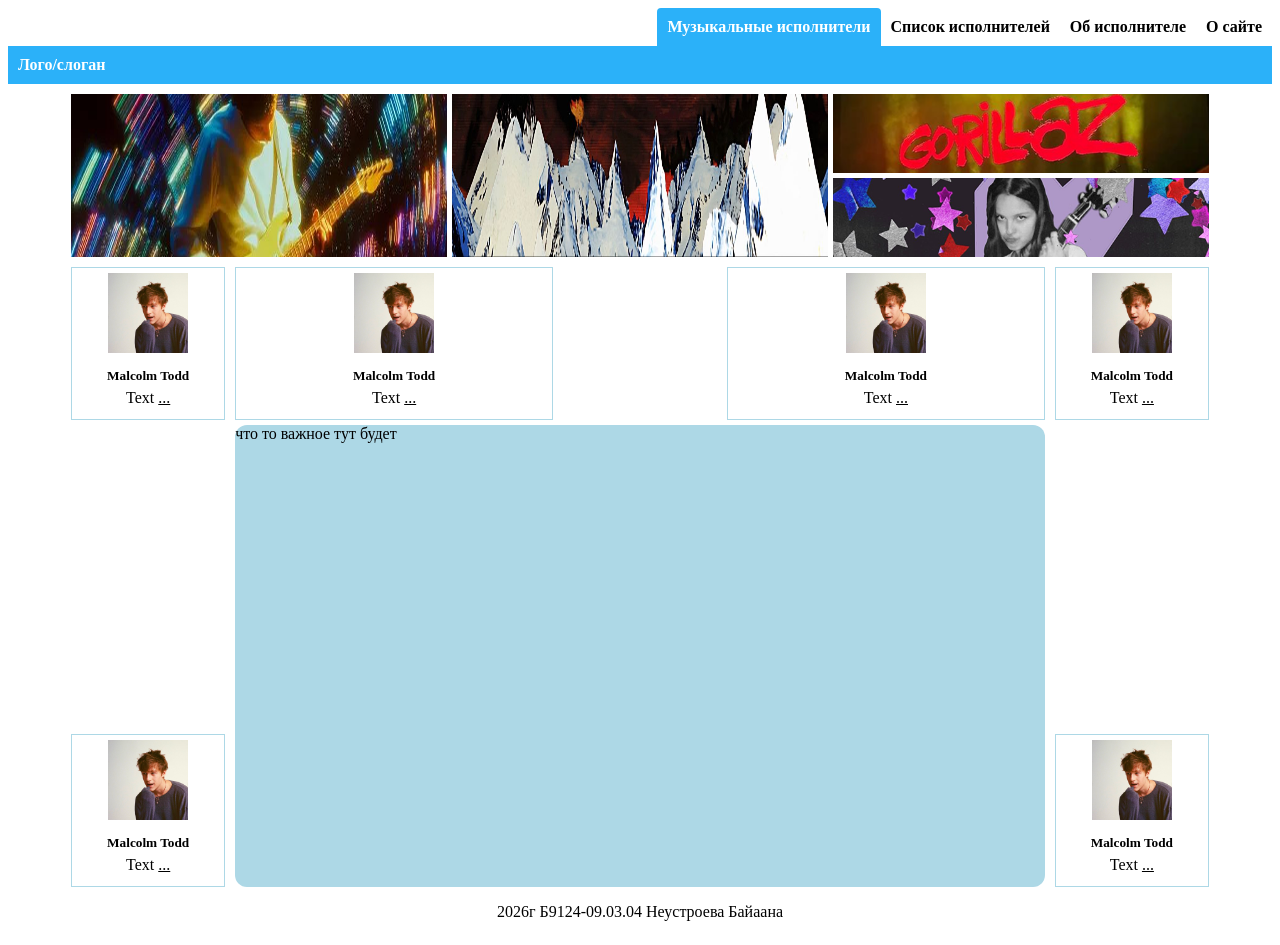
==== index.html @ bbe0e657 "prac_3 content upgrade" ====
<!DOCTYPE html>
<html lang="ru">
    <head>
        <meta charset="UTF-8">
        <title>Музыкальные исполнители</title>
        <link rel="stylesheet" type="text/css" href="style.css">
    </head>
    <body>
        
        <header>
            <h4><a class="active" href="index.html">Музыкальные исполнители</a></h4>
            <h4><a href="table.html">Список исполнителей</a></h4>
            <h4><a href="#">Об исполнителе</a></h4>
            <h4><a href="#">О сайте</a></h4>
        </header>
        
        <div class="slogan">
             Лого/слоган
        </div>
        
         <div class="gallery">
            <div class="img1">
                <img src="images/beez.png" alt="beez">
            </div>
            <div class="img2">
                <img src="images/radiohead.png" alt="Radiohead">
            </div>
            <div class="img3">
                <img src="images/gorillaz.png" alt="Gorillaz">
            </div>
            <div class="img4">
                <img src="images/oliviarodrigo.png" alt="Olivia Rodrigo">
            </div>
        </div>

        <div id="content">
            <div class="artist-card card1">
                <img src="images/malcolm_todd.png">
                <h5>Malcolm Todd</h5>
                <p>Text <a href="#">...</a></p>
            </div>
            <div class="artist-card card2">
                <img src="images/malcolm_todd.png">
                <h5>Malcolm Todd</h5>
                <p>Text <a href="#">...</a></p>
            </div>
            <div class="artist-card card3">
                <img src="images/malcolm_todd.png">
                <h5>Malcolm Todd</h5>
                <p>Text <a href="#">...</a></p>
            </div>
            <div class="artist-card card4">
                <img src="images/malcolm_todd.png">
                <h5>Malcolm Todd</h5>
                <p>Text <a href="#">...</a></p>
            </div>
            <div class="artist-card card5">
                <img src="images/malcolm_todd.png">
                <h5>Malcolm Todd</h5>
                <p>Text <a href="#">...</a></p>
            </div>
            <div class="main-article">
                что то важное тут будет
            </div>
            <div class="artist-card card6">
                <img src="images/malcolm_todd.png">
                <h5>Malcolm Todd</h5>
                <p>Text <a href="#">...</a></p>
            </div>
        </div>
        
        <!-- <div id="content">
            <div class="content-one">
                <div class="artist-card">
                    <div class="artist-description">
                        <h4>PinkPantheress</h4>

                        <p>
                            PinkPantheress — британская певица, автор песен и музыкальный продюсер, родившаяся в 2001 году в Англии.
                        </p>

                        <a href="artist.html">Подробнее>></a>
                    </div>
                    <div class="artist-image">
                        <img class="artist-photo" src="images/pinkpantheress.png" alt="PinkPantheress">
                    </div>
                </div>
                <div class="artist-card">
                    <div class="artist-description">
                        <h4>Сергей Лазарев</h4>

                        <p>
                            Сергей Лазарев — российский певец и актёр, родившийся 1 апреля 1983 года в Москве.
                        </p>

                        <a href="#">Подробнее>></a>
                    </div>
                    <div class="artist-image">
                        <img class="artist-photo" src="images/sergei_lazarev.jpg" alt="sergei_lazarev">
                    </div>
                </div>
            </div>
            <div class="content-two">
                <div class="column-inner">
                    <div class="main-article">
                        <h4>Billy Joel</h4>
                
                        <div class="article-text">
                            <p>
                                Билли Джоэл — американский певец, пианист и композитор, родившийся 9 мая 1949 года в Нью-Йорке.
                                Известен сочетанием поп-музыки, рока и элементов джаза.
                                Благодаря характерной манере исполнения и игре на фортепиано получил прозвище «Piano Man».
                                Широкую известность музыканту принесла песня «Piano Man», выпущенная в 1973 году.
                                Одним из наиболее успешных альбомов стал «The Stranger» (1977),
                            </p>
                        </div>
                        <div class="article-text">
                            <p>
                                в который вошли композиции «Just the Way You Are», «Vienna» и «She's Always a Woman».
                                За свою карьеру Билли Джоэл выпустил множество известных песен, среди которых «Uptown Girl», «We Didn't
                                Start the Fire» и «New York State of Mind».
                                Его творчество оказало значительное влияние на поп- и рок-музыку, а сам исполнитель стал одним из
                                наиболее узнаваемых американских музыкантов своего поколения.
                            </p>
                
                            <a href="#">Подробнее>></a>
                        </div>
                        <div class="artist-image">
                            <img class="artist-photo" src="images/billy_joel.jpg" alt="Billy Joel">
                        </div>
                    </div>
                    <div class="music-overview">
                        <h4>Музыка разных жанров</h4>
                
                        <p>
                            У каждого исполнителя свой стиль: поп-музыка, рок или электронное звучание.
                            На сайте собраны музыканты из разных стран и поколений.
                            В общем списке можно сравнить исполнителей по жанру, стране, году начала карьеры и количеству альбомов.
                        </p>
                
                        <a href="#">Подробнее>></a>
                    </div>
                </div>
            </div>
            <div class="content-three">
                <div class="artist-card">
                    <div class="artist-image">
                        <img class="artist-photo" src="images/michael_jackson.png" alt="michael_jackson">
                    </div>
                    <div class="artist-description">
                        <h4>Michael Jackson</h4>

                        <p>
                            Американский певец и танцор, один из наиболее известных исполнителей поп-музыки.
                        </p>

                        <a href="#">Подробнее>></a>
                    </div>
                </div>
                <div class="artist-card">
                    <div class="artist-image">
                        <img class="artist-photo" src="images/beabadoobee.jpg" alt="beabadoobee">
                    </div>
                    <div class="artist-description">
                        <h4>Beabadoobee</h4>

                        <p>
                            Британская певица и автор песен, сочетающая в своём творчестве инди-рок и поп-музыку.
                        </p>

                        <a href="#">Подробнее>></a>
                    </div>
                </div>
            </div>
        </div> -->

        <footer>
            <p>
                2026г Б9124-09.03.04 Неустроева Байаана 
            </p>
        </footer>
        
    </body>
</html>
---- style.css ----
body {
    display: flex;
    flex-wrap: wrap;
    justify-content: space-evenly;
}

header {
    display: flex;
    width: 100%;
    justify-content: flex-end;
    @media (max-width: 600px) {
        flex-wrap: wrap;
    }
}

header h4 {
    margin: 0;
    @media (max-width: 600px) {
        width: 50%;
    }
}

header a {
    display: block;
    text-decoration: none;
    color: black;
    padding: 10px;
}

header .active {
    background: rgb(43, 177, 249);
    border-radius: 4px 4px 0 0;
    color: white;
    @media (max-width: 600px) {
        border-radius: 4px;
    }
}

.slogan {
    width: 100%;
    background: rgb(43, 177, 249);
    color: white;
    font-weight: bold;
    padding: 10px;
}

.gallery {
    display: grid;
    grid-gap: 5px;
    width: 90%;
    grid-template-columns: repeat(3, 1fr);
    grid-template-rows: repeat(2, 1fr);
    margin: 10px 0;
    @media (max-width: 600px) {
        display: flex;
        flex-direction: column;
    }
}

.gallery img {
    width: 100%;
    height: 100%;
}

.gallery > .img1 {
    grid-row: 1 / span 2;
    grid-column: 1;
}

.gallery > .img2 {
    grid-row: 1 / span 2;
    grid-column: 2;
}

.gallery > .img3 {
    grid-row: 1;
    grid-column: 3;
}

.gallery > .img4 {
    grid-row: 2;
    grid-column: 3;
}

#content {
    display: grid;
    width: 90%;
    grid-template-columns: repeat(7, 1fr);
    grid-template-rows: 1fr 2fr 1fr;
    grid-column-gap: 10px;
    grid-row-gap: 5px;

}   

.artist-card {
    border: solid thin lightblue;
    text-align: center;
    line-height: 0;
    padding: 5px
}

.artist-card a {
    color: black;
}

.artist-card img {
    width: 80px;
}

.card1 {
    grid-area: 1 / 1 / 2 / 2;
}

.card2 {
    grid-area: 1 / 2 / 2 / 4;
}

.card3 {
    grid-area: 1 / 5 / 2 / 7;
}

.card4 {
    grid-area: 1 / 7 / 2 / 8;
}

.card5 {
    grid-area: 3 / 1 / 4 / 2;
}

.card6 {
    grid-area: 3 / 7 / 4 / 8;
}

.main-article {
    grid-area: 2 / 2 / 4 / 7;
    background-color: lightblue;
    border-radius: 12px;
}

/* 



.content-one {
    float: left;
    width: 20%;
}

.content-two {
    float: left;
    width: 60%;
}

.content-two .column-inner {
    border-left: solid thin lightgray;
    border-right: solid thin lightgray;
}

.content-three {
    float: left;
    width: 20%;
}


.artist-card {
    margin: 10px;
}

.artist-description {
    display: inline-block;
    width: 50%;
}
.artist-description h4 {
    text-align: right;
}

.artist-description p {
    text-align: justify;
}

.artist-image {
    display: inline-block;
    width: 50%;
    vertical-align: top;
}

.artist-photo {
    width: 100%;
}

.article-text {
    display: inline-block;
    text-align: justify;
    width: 25%;
    vertical-align: top;
}

.main-article, .music-overview  {
    padding: 0 10px;
}

.main-article h4, .music-overview h4 {
  text-align: center;
}

.music-overview p {
    text-align: justify;
}

#content a {
    display: block;
    color: rgb(213, 124, 35);
    text-align: right;
}

.content-three .artist-description h4 {
    text-align: left;
} 

.artist-description h4,
.artist-description p,
.artist-description a {
  margin-right: 10px;
}

.content-three .artist-description h4,
.content-three .artist-description p,
.content-three .artist-description a {
  margin-left: 10px;
}

.article-text p,
.article-text a {
  margin-left: 10px;
  margin-right: 10px;
} */
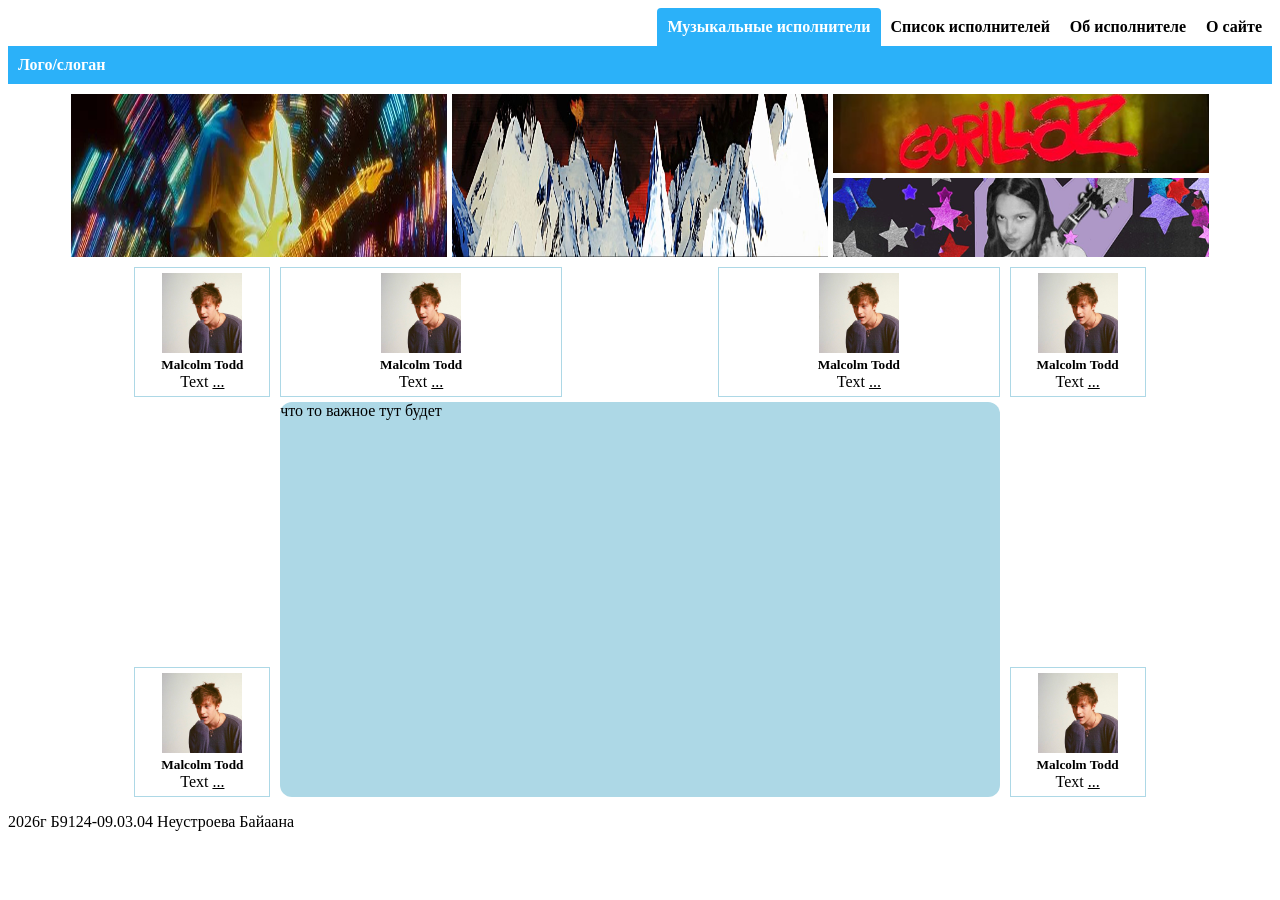
==== commit 5a9438f0: "prac_3 content upgrade" ====
--- a/index.html
+++ b/index.html
@@ -68,111 +68,6 @@
                 <p>Text <a href="#">...</a></p>
             </div>
         </div>
-        
-        <!-- <div id="content">
-            <div class="content-one">
-                <div class="artist-card">
-                    <div class="artist-description">
-                        <h4>PinkPantheress</h4>
-
-                        <p>
-                            PinkPantheress — британская певица, автор песен и музыкальный продюсер, родившаяся в 2001 году в Англии.
-                        </p>
-
-                        <a href="artist.html">Подробнее>></a>
-                    </div>
-                    <div class="artist-image">
-                        <img class="artist-photo" src="images/pinkpantheress.png" alt="PinkPantheress">
-                    </div>
-                </div>
-                <div class="artist-card">
-                    <div class="artist-description">
-                        <h4>Сергей Лазарев</h4>
-
-                        <p>
-                            Сергей Лазарев — российский певец и актёр, родившийся 1 апреля 1983 года в Москве.
-                        </p>
-
-                        <a href="#">Подробнее>></a>
-                    </div>
-                    <div class="artist-image">
-                        <img class="artist-photo" src="images/sergei_lazarev.jpg" alt="sergei_lazarev">
-                    </div>
-                </div>
-            </div>
-            <div class="content-two">
-                <div class="column-inner">
-                    <div class="main-article">
-                        <h4>Billy Joel</h4>
-                
-                        <div class="article-text">
-                            <p>
-                                Билли Джоэл — американский певец, пианист и композитор, родившийся 9 мая 1949 года в Нью-Йорке.
-                                Известен сочетанием поп-музыки, рока и элементов джаза.
-                                Благодаря характерной манере исполнения и игре на фортепиано получил прозвище «Piano Man».
-                                Широкую известность музыканту принесла песня «Piano Man», выпущенная в 1973 году.
-                                Одним из наиболее успешных альбомов стал «The Stranger» (1977),
-                            </p>
-                        </div>
-                        <div class="article-text">
-                            <p>
-                                в который вошли композиции «Just the Way You Are», «Vienna» и «She's Always a Woman».
-                                За свою карьеру Билли Джоэл выпустил множество известных песен, среди которых «Uptown Girl», «We Didn't
-                                Start the Fire» и «New York State of Mind».
-                                Его творчество оказало значительное влияние на поп- и рок-музыку, а сам исполнитель стал одним из
-                                наиболее узнаваемых американских музыкантов своего поколения.
-                            </p>
-                
-                            <a href="#">Подробнее>></a>
-                        </div>
-                        <div class="artist-image">
-                            <img class="artist-photo" src="images/billy_joel.jpg" alt="Billy Joel">
-                        </div>
-                    </div>
-                    <div class="music-overview">
-                        <h4>Музыка разных жанров</h4>
-                
-                        <p>
-                            У каждого исполнителя свой стиль: поп-музыка, рок или электронное звучание.
-                            На сайте собраны музыканты из разных стран и поколений.
-                            В общем списке можно сравнить исполнителей по жанру, стране, году начала карьеры и количеству альбомов.
-                        </p>
-                
-                        <a href="#">Подробнее>></a>
-                    </div>
-                </div>
-            </div>
-            <div class="content-three">
-                <div class="artist-card">
-                    <div class="artist-image">
-                        <img class="artist-photo" src="images/michael_jackson.png" alt="michael_jackson">
-                    </div>
-                    <div class="artist-description">
-                        <h4>Michael Jackson</h4>
-
-                        <p>
-                            Американский певец и танцор, один из наиболее известных исполнителей поп-музыки.
-                        </p>
-
-                        <a href="#">Подробнее>></a>
-                    </div>
-                </div>
-                <div class="artist-card">
-                    <div class="artist-image">
-                        <img class="artist-photo" src="images/beabadoobee.jpg" alt="beabadoobee">
-                    </div>
-                    <div class="artist-description">
-                        <h4>Beabadoobee</h4>
-
-                        <p>
-                            Британская певица и автор песен, сочетающая в своём творчестве инди-рок и поп-музыку.
-                        </p>
-
-                        <a href="#">Подробнее>></a>
-                    </div>
-                </div>
-            </div>
-        </div> -->
 
         <footer>
             <p>
--- a/style.css
+++ b/style.css
@@ -1,12 +1,5 @@
-body {
-    display: flex;
-    flex-wrap: wrap;
-    justify-content: space-evenly;
-}
-
 header {
     display: flex;
-    width: 100%;
     justify-content: flex-end;
     @media (max-width: 600px) {
         flex-wrap: wrap;
@@ -37,7 +30,6 @@
 }
 
 .slogan {
-    width: 100%;
     background: rgb(43, 177, 249);
     color: white;
     font-weight: bold;
@@ -50,7 +42,7 @@
     width: 90%;
     grid-template-columns: repeat(3, 1fr);
     grid-template-rows: repeat(2, 1fr);
-    margin: 10px 0;
+    margin: 10px auto;
     @media (max-width: 600px) {
         display: flex;
         flex-direction: column;
@@ -84,7 +76,8 @@
 
 #content {
     display: grid;
-    width: 90%;
+    width: 80%;
+    margin: 0 auto;
     grid-template-columns: repeat(7, 1fr);
     grid-template-rows: 1fr 2fr 1fr;
     grid-column-gap: 10px;
@@ -95,8 +88,11 @@
 .artist-card {
     border: solid thin lightblue;
     text-align: center;
-    line-height: 0;
     padding: 5px
+}
+
+.artist-card h5, .artist-card p {
+    margin: 0;
 }
 
 .artist-card a {
@@ -136,101 +132,3 @@
     background-color: lightblue;
     border-radius: 12px;
 }
-
-/* 
-
-
-
-.content-one {
-    float: left;
-    width: 20%;
-}
-
-.content-two {
-    float: left;
-    width: 60%;
-}
-
-.content-two .column-inner {
-    border-left: solid thin lightgray;
-    border-right: solid thin lightgray;
-}
-
-.content-three {
-    float: left;
-    width: 20%;
-}
-
-
-.artist-card {
-    margin: 10px;
-}
-
-.artist-description {
-    display: inline-block;
-    width: 50%;
-}
-.artist-description h4 {
-    text-align: right;
-}
-
-.artist-description p {
-    text-align: justify;
-}
-
-.artist-image {
-    display: inline-block;
-    width: 50%;
-    vertical-align: top;
-}
-
-.artist-photo {
-    width: 100%;
-}
-
-.article-text {
-    display: inline-block;
-    text-align: justify;
-    width: 25%;
-    vertical-align: top;
-}
-
-.main-article, .music-overview  {
-    padding: 0 10px;
-}
-
-.main-article h4, .music-overview h4 {
-  text-align: center;
-}
-
-.music-overview p {
-    text-align: justify;
-}
-
-#content a {
-    display: block;
-    color: rgb(213, 124, 35);
-    text-align: right;
-}
-
-.content-three .artist-description h4 {
-    text-align: left;
-} 
-
-.artist-description h4,
-.artist-description p,
-.artist-description a {
-  margin-right: 10px;
-}
-
-.content-three .artist-description h4,
-.content-three .artist-description p,
-.content-three .artist-description a {
-  margin-left: 10px;
-}
-
-.article-text p,
-.article-text a {
-  margin-left: 10px;
-  margin-right: 10px;
-} */
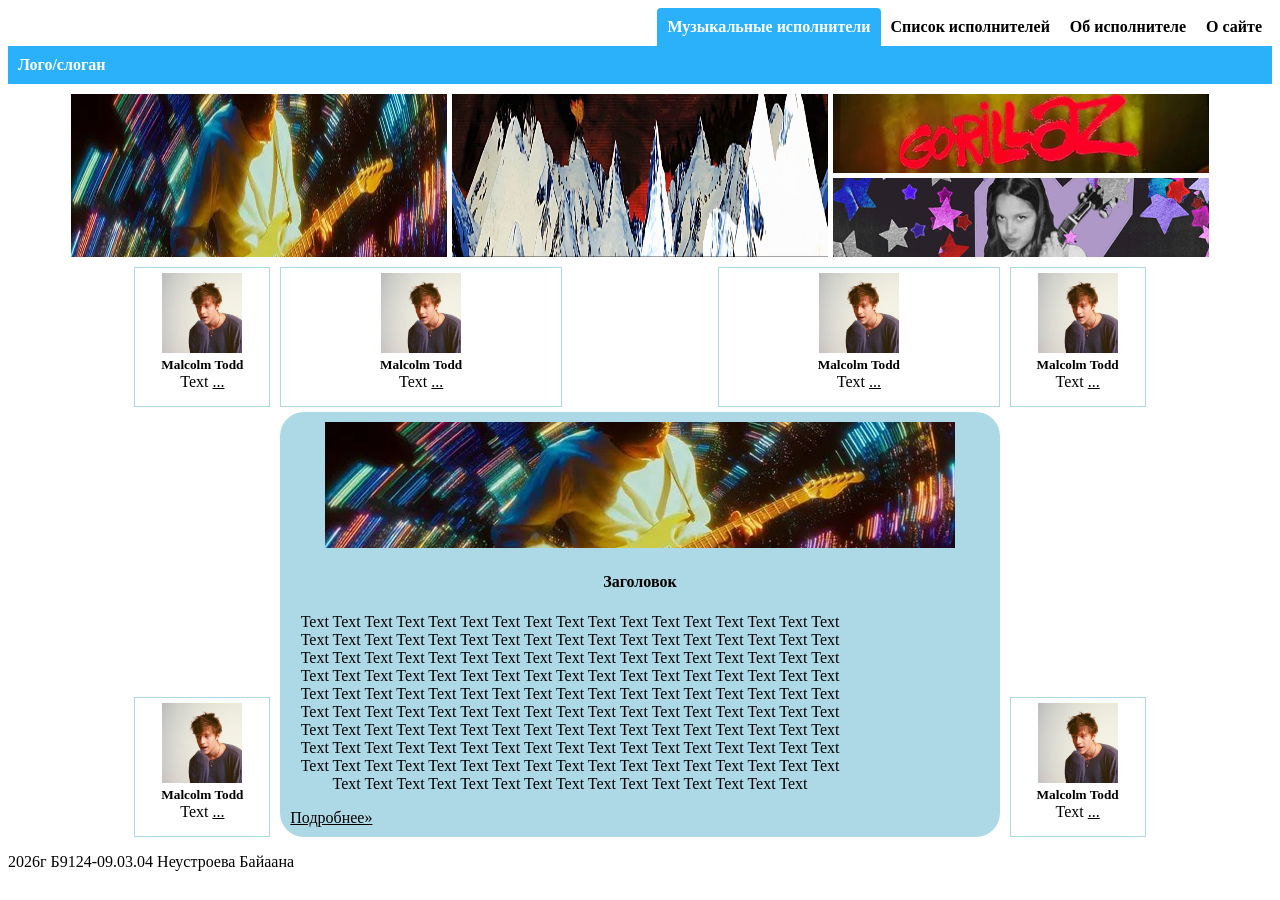
==== commit 7400bc35: "prac_3 content upgrade" ====
--- a/index.html
+++ b/index.html
@@ -60,7 +60,25 @@
                 <p>Text <a href="#">...</a></p>
             </div>
             <div class="main-article">
-                что то важное тут будет
+                <img src="images/beez.png">
+                <h4>Заголовок</h4>
+                <p>
+                    Text Text Text Text Text Text Text Text Text Text Text Text
+                    Text Text Text Text Text Text Text Text Text Text Text Text
+                    Text Text Text Text Text Text Text Text Text Text Text Text
+                    Text Text Text Text Text Text Text Text Text Text Text Text
+                    Text Text Text Text Text Text Text Text Text Text Text Text
+                    Text Text Text Text Text Text Text Text Text Text Text Text
+                    Text Text Text Text Text Text Text Text Text Text Text Text
+                    Text Text Text Text Text Text Text Text Text Text Text Text
+                    Text Text Text Text Text Text Text Text Text Text Text Text
+                    Text Text Text Text Text Text Text Text Text Text Text Text
+                    Text Text Text Text Text Text Text Text Text Text Text Text
+                    Text Text Text Text Text Text Text Text Text Text Text Text
+                    Text Text Text Text Text Text Text Text Text Text Text Text
+                    Text Text Text Text Text Text Text Text Text Text Text Text
+                </p>
+                <a href="#">Подробнее»</a>
             </div>
             <div class="artist-card card6">
                 <img src="images/malcolm_todd.png">
--- a/style.css
+++ b/style.css
@@ -88,15 +88,15 @@
 .artist-card {
     border: solid thin lightblue;
     text-align: center;
-    padding: 5px
-}
+    padding: 5px;
 
-.artist-card h5, .artist-card p {
-    margin: 0;
-}
+    a {
+        color: black;
+    }
 
-.artist-card a {
-    color: black;
+    h5, p {
+        margin: 0;
+    }
 }
 
 .artist-card img {
@@ -130,5 +130,21 @@
 .main-article {
     grid-area: 2 / 2 / 4 / 7;
     background-color: lightblue;
-    border-radius: 12px;
-}
+    border-radius: 24px;
+    text-align: center;
+    padding: 10px;
+
+    a {
+        display: block;
+        text-align: left;
+        color: black;
+    }
+
+    p {
+        width: 80%;
+    }
+
+    img {
+        width: 90%;
+    }
+}
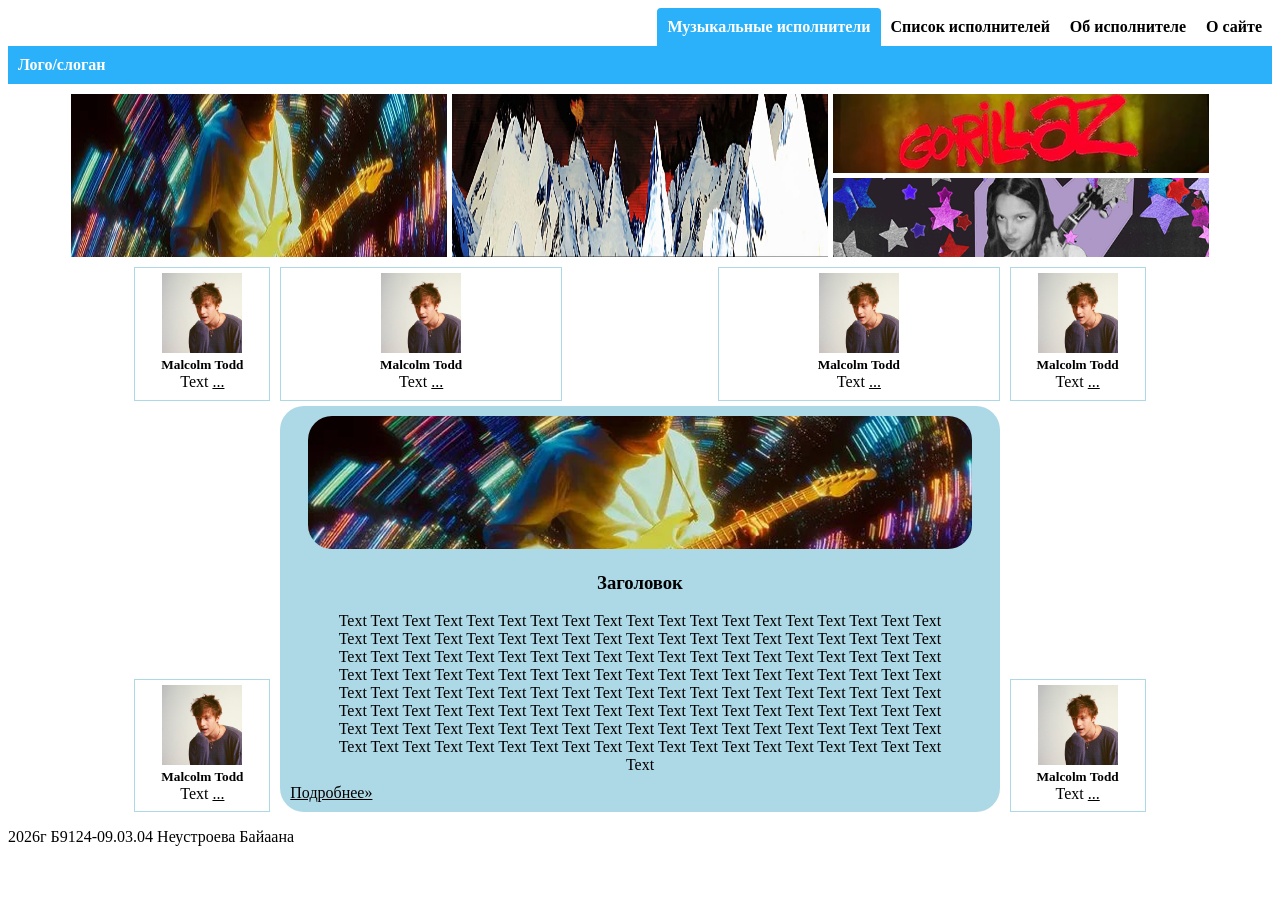
==== commit 4b66338a: "prac_3 content upgrade" ====
--- a/index.html
+++ b/index.html
@@ -61,7 +61,7 @@
             </div>
             <div class="main-article">
                 <img src="images/beez.png">
-                <h4>Заголовок</h4>
+                <h3>Заголовок</h3>
                 <p>
                     Text Text Text Text Text Text Text Text Text Text Text Text
                     Text Text Text Text Text Text Text Text Text Text Text Text
@@ -75,8 +75,8 @@
                     Text Text Text Text Text Text Text Text Text Text Text Text
                     Text Text Text Text Text Text Text Text Text Text Text Text
                     Text Text Text Text Text Text Text Text Text Text Text Text
-                    Text Text Text Text Text Text Text Text Text Text Text Text
-                    Text Text Text Text Text Text Text Text Text Text Text Text
+                    Text Text Text Text Text Text Text Text Text
+                    
                 </p>
                 <a href="#">Подробнее»</a>
             </div>
--- a/style.css
+++ b/style.css
@@ -1,31 +1,34 @@
 header {
     display: flex;
     justify-content: flex-end;
+
     @media (max-width: 600px) {
         flex-wrap: wrap;
     }
-}
 
-header h4 {
-    margin: 0;
-    @media (max-width: 600px) {
-        width: 50%;
+    h4 {
+        margin: 0;
+
+        @media (max-width: 600px) {
+            width: 50%;
+        }
     }
-}
 
-header a {
-    display: block;
-    text-decoration: none;
-    color: black;
-    padding: 10px;
-}
+    a {
+        display: block;
+        text-decoration: none;
+        color: black;
+        padding: 10px;
+    }
 
-header .active {
-    background: rgb(43, 177, 249);
-    border-radius: 4px 4px 0 0;
-    color: white;
-    @media (max-width: 600px) {
-        border-radius: 4px;
+    .active {
+        background: rgb(43, 177, 249);
+        border-radius: 4px 4px 0 0;
+        color: white;
+
+        @media (max-width: 600px) {
+            border-radius: 4px;
+        }
     }
 }
 
@@ -43,33 +46,34 @@
     grid-template-columns: repeat(3, 1fr);
     grid-template-rows: repeat(2, 1fr);
     margin: 10px auto;
+
     @media (max-width: 600px) {
         display: flex;
         flex-direction: column;
     }
+
+    img {
+        width: 100%;
+        height: 100%;
+    }
 }
 
-.gallery img {
-    width: 100%;
-    height: 100%;
-}
-
-.gallery > .img1 {
+.gallery>.img1 {
     grid-row: 1 / span 2;
     grid-column: 1;
 }
 
-.gallery > .img2 {
+.gallery>.img2 {
     grid-row: 1 / span 2;
     grid-column: 2;
 }
 
-.gallery > .img3 {
+.gallery>.img3 {
     grid-row: 1;
     grid-column: 3;
 }
 
-.gallery > .img4 {
+.gallery>.img4 {
     grid-row: 2;
     grid-column: 3;
 }
@@ -83,7 +87,7 @@
     grid-column-gap: 10px;
     grid-row-gap: 5px;
 
-}   
+}
 
 .artist-card {
     border: solid thin lightblue;
@@ -94,16 +98,17 @@
         color: black;
     }
 
-    h5, p {
+    h5,
+    p {
         margin: 0;
+    }
+
+    img {
+        width: 80px;
     }
 }
 
-.artist-card img {
-    width: 80px;
-}
-
-.card1 {
+.artist-card .card1 {
     grid-area: 1 / 1 / 2 / 2;
 }
 
@@ -141,10 +146,12 @@
     }
 
     p {
-        width: 80%;
+        margin: 10px auto;
+        width: 90%;
     }
 
     img {
-        width: 90%;
+        width: 95%;
+        border-radius: 24px;
     }
 }
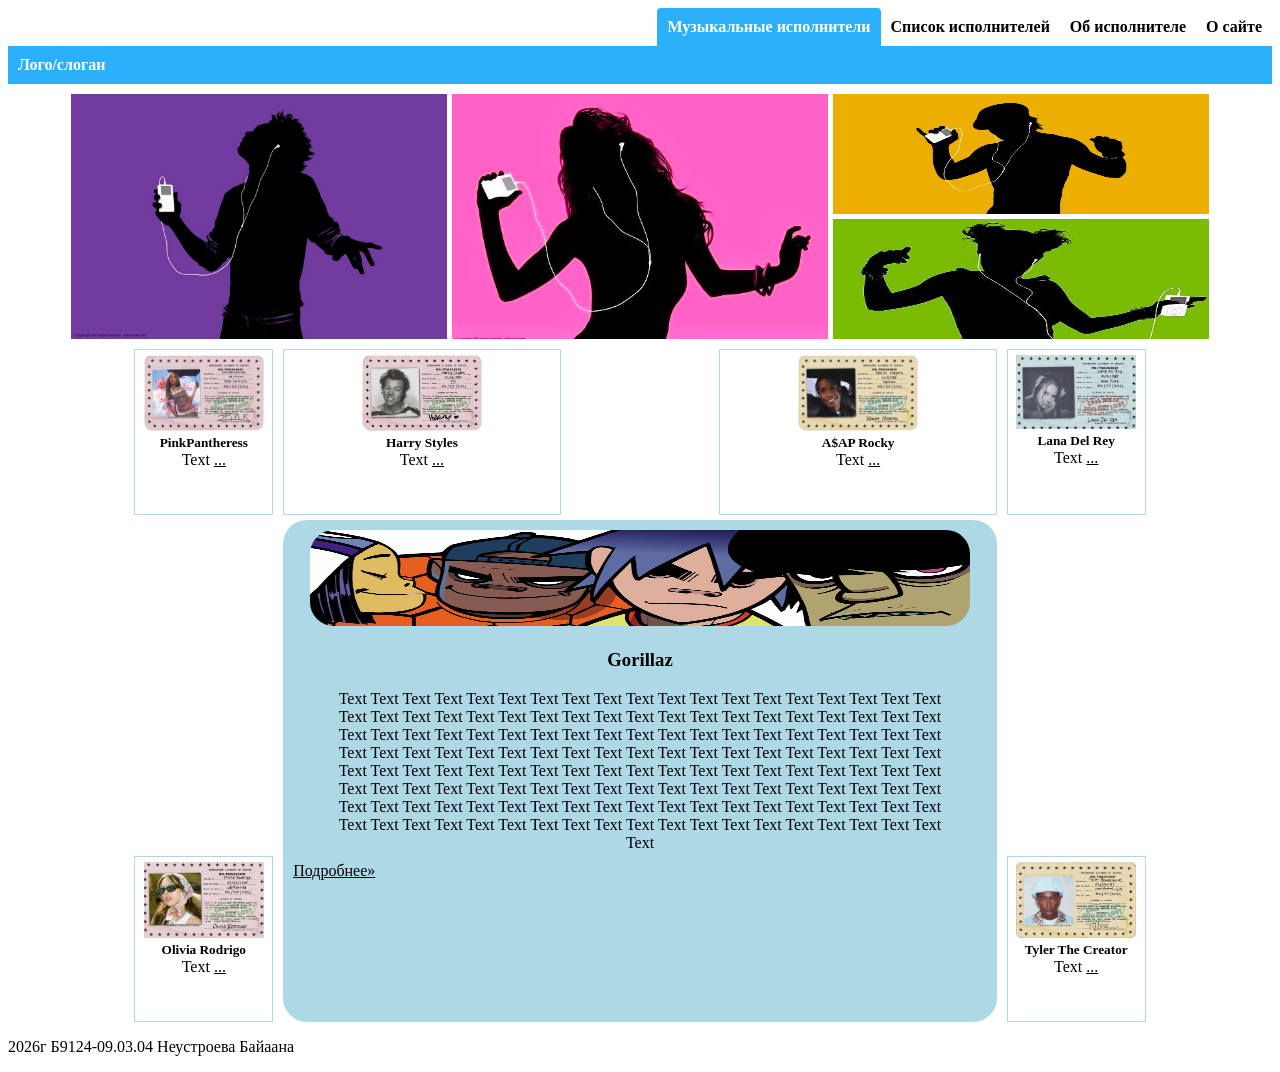
==== commit 8324f3ff: "prac_3 content upgrade" ====
--- a/index.html
+++ b/index.html
@@ -20,48 +20,48 @@
         
          <div class="gallery">
             <div class="img1">
-                <img src="images/beez.png" alt="beez">
+                <img src="images/purple.jpg" alt="purple">
             </div>
             <div class="img2">
-                <img src="images/radiohead.png" alt="Radiohead">
+                <img src="images/pink.jpg" alt="pink">
             </div>
             <div class="img3">
-                <img src="images/gorillaz.png" alt="Gorillaz">
+                <img src="images/yellow.jpg" alt="yellow">
             </div>
             <div class="img4">
-                <img src="images/oliviarodrigo.png" alt="Olivia Rodrigo">
+                <img src="images/green.jpg" alt="green">
             </div>
         </div>
 
         <div id="content">
             <div class="artist-card card1">
-                <img src="images/malcolm_todd.png">
-                <h5>Malcolm Todd</h5>
+                <img src="images/id-pinkpantheress.jpg" alt="id PinkPantheress">
+                <h5>PinkPantheress</h5>
                 <p>Text <a href="#">...</a></p>
             </div>
             <div class="artist-card card2">
-                <img src="images/malcolm_todd.png">
-                <h5>Malcolm Todd</h5>
+                <img src="images/id-harry-styles.jpg" alt="id Harry Styles">
+                <h5>Harry Styles</h5>
                 <p>Text <a href="#">...</a></p>
             </div>
             <div class="artist-card card3">
-                <img src="images/malcolm_todd.png">
-                <h5>Malcolm Todd</h5>
+                <img src="images/id-asap-rocky.jpg" alt="id A$AP Rocky">
+                <h5>A$AP Rocky</h5>
                 <p>Text <a href="#">...</a></p>
             </div>
             <div class="artist-card card4">
-                <img src="images/malcolm_todd.png">
-                <h5>Malcolm Todd</h5>
+                <img src="images/id-lana-del-rey.jpg" alt="id Lana Del Rey">
+                <h5>Lana Del Rey</h5>
                 <p>Text <a href="#">...</a></p>
             </div>
             <div class="artist-card card5">
-                <img src="images/malcolm_todd.png">
-                <h5>Malcolm Todd</h5>
+                <img src="images/id-olivia-rodrigo.jpg" alt="id Olivia Rodrigo">
+                <h5>Olivia Rodrigo</h5>
                 <p>Text <a href="#">...</a></p>
             </div>
             <div class="main-article">
-                <img src="images/beez.png">
-                <h3>Заголовок</h3>
+                <img src="images/gorillz-banner.jpg">
+                <h3>Gorillaz</h3>
                 <p>
                     Text Text Text Text Text Text Text Text Text Text Text Text
                     Text Text Text Text Text Text Text Text Text Text Text Text
@@ -81,8 +81,8 @@
                 <a href="#">Подробнее»</a>
             </div>
             <div class="artist-card card6">
-                <img src="images/malcolm_todd.png">
-                <h5>Malcolm Todd</h5>
+                <img src="images/id-tyler-the-creator.jpg" alt="id Tyler The Creator">
+                <h5>Tyler The Creator</h5>
                 <p>Text <a href="#">...</a></p>
             </div>
         </div>
--- a/style.css
+++ b/style.css
@@ -44,7 +44,7 @@
     grid-gap: 5px;
     width: 90%;
     grid-template-columns: repeat(3, 1fr);
-    grid-template-rows: repeat(2, 1fr);
+    grid-template-rows: repeat(2, 120px);
     margin: 10px auto;
 
     @media (max-width: 600px) {
@@ -82,11 +82,15 @@
     display: grid;
     width: 80%;
     margin: 0 auto;
-    grid-template-columns: repeat(7, 1fr);
+    grid-template-columns: 1fr 2fr 1fr 2fr 1fr;
     grid-template-rows: 1fr 2fr 1fr;
     grid-column-gap: 10px;
     grid-row-gap: 5px;
 
+    @media (max-width: 600px) {
+        display: flex;
+        flex-direction: column;
+    }
 }
 
 .artist-card {
@@ -104,24 +108,24 @@
     }
 
     img {
-        width: 80px;
+        width: 120px;
     }
 }
 
-.artist-card .card1 {
+.card1 {
     grid-area: 1 / 1 / 2 / 2;
 }
 
 .card2 {
-    grid-area: 1 / 2 / 2 / 4;
+    grid-area: 1 / 2 / 2 / 3;
 }
 
 .card3 {
-    grid-area: 1 / 5 / 2 / 7;
+    grid-area: 1 / 4 / 2 / 5;
 }
 
 .card4 {
-    grid-area: 1 / 7 / 2 / 8;
+    grid-area: 1 / 5 / 2 / 6;
 }
 
 .card5 {
@@ -129,11 +133,11 @@
 }
 
 .card6 {
-    grid-area: 3 / 7 / 4 / 8;
+    grid-area: 3 / 5 / 4 / 6;
 }
 
 .main-article {
-    grid-area: 2 / 2 / 4 / 7;
+    grid-area: 2 / 2 / 4 / 5;
     background-color: lightblue;
     border-radius: 24px;
     text-align: center;
@@ -153,5 +157,6 @@
     img {
         width: 95%;
         border-radius: 24px;
+        height: 20%;
     }
 }
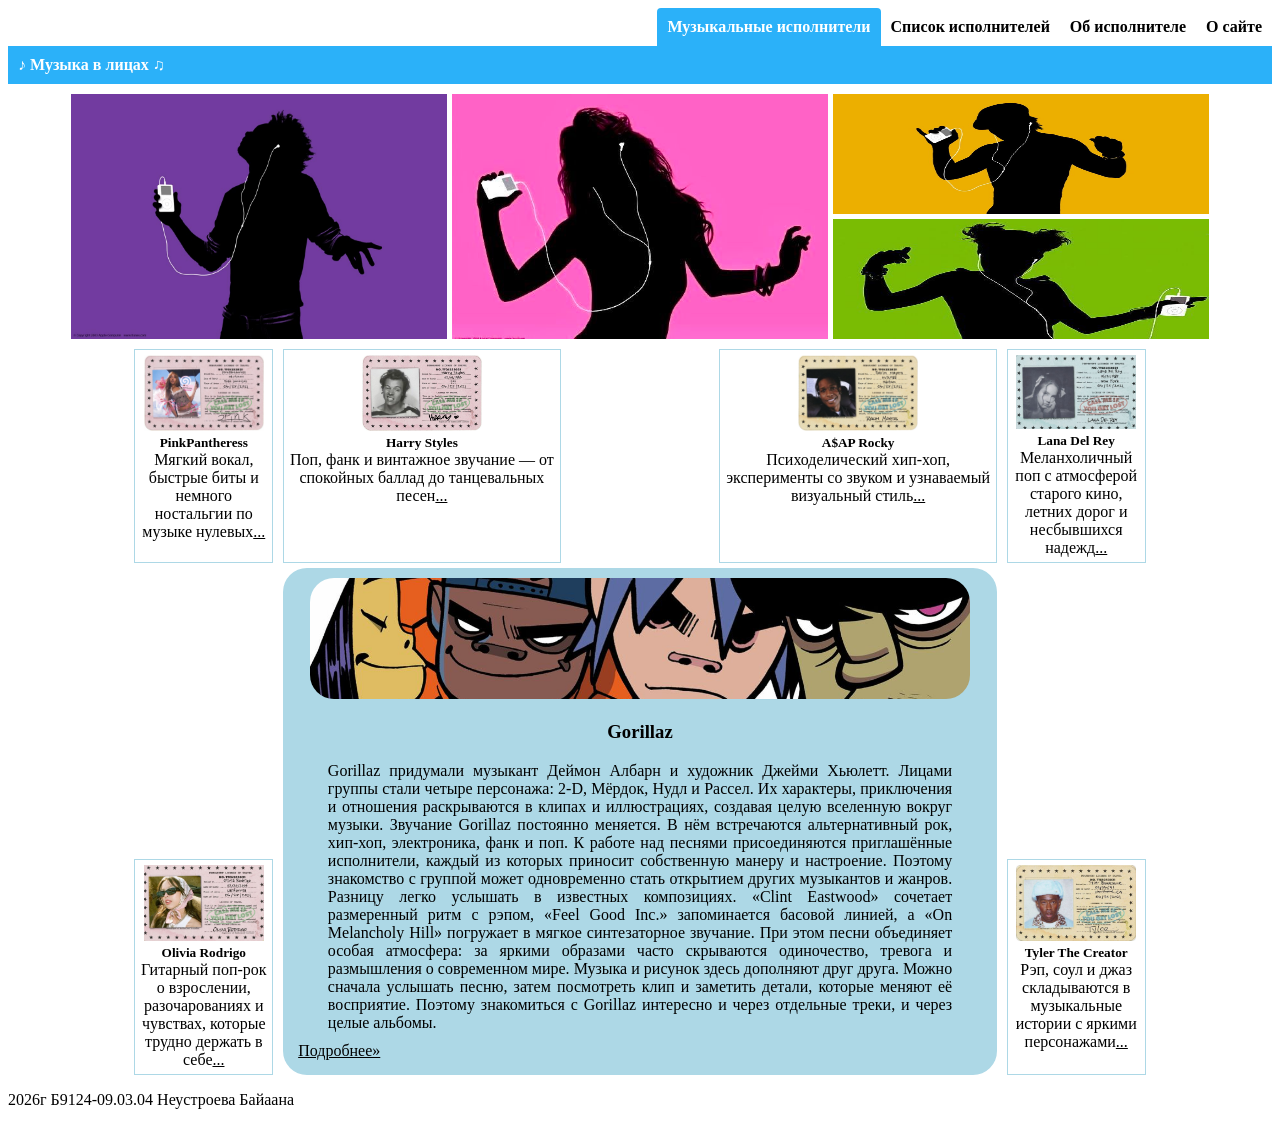
==== commit 25ee8a5f: "prac_3 content upgrade" ====
--- a/index.html
+++ b/index.html
@@ -15,7 +15,7 @@
         </header>
         
         <div class="slogan">
-             Лого/слоган
+            ♪ Музыка в лицах ♫
         </div>
         
          <div class="gallery">
@@ -37,53 +37,61 @@
             <div class="artist-card card1">
                 <img src="images/id-pinkpantheress.jpg" alt="id PinkPantheress">
                 <h5>PinkPantheress</h5>
-                <p>Text <a href="#">...</a></p>
+                <p>Мягкий вокал, быстрые биты и немного ностальгии по музыке нулевых<a href="#">...</a></p>
             </div>
             <div class="artist-card card2">
                 <img src="images/id-harry-styles.jpg" alt="id Harry Styles">
                 <h5>Harry Styles</h5>
-                <p>Text <a href="#">...</a></p>
+                <p>Поп, фанк и винтажное звучание — от спокойных баллад до танцевальных песен<a href="#">...</a></p>
             </div>
             <div class="artist-card card3">
                 <img src="images/id-asap-rocky.jpg" alt="id A$AP Rocky">
                 <h5>A$AP Rocky</h5>
-                <p>Text <a href="#">...</a></p>
+                <p>Психоделический хип-хоп, эксперименты со звуком и узнаваемый визуальный стиль<a href="#">...</a></p>
             </div>
             <div class="artist-card card4">
                 <img src="images/id-lana-del-rey.jpg" alt="id Lana Del Rey">
                 <h5>Lana Del Rey</h5>
-                <p>Text <a href="#">...</a></p>
+                <p>Меланхоличный поп с атмосферой старого кино, летних дорог и несбывшихся надежд<a href="#">...</a></p>
             </div>
             <div class="artist-card card5">
                 <img src="images/id-olivia-rodrigo.jpg" alt="id Olivia Rodrigo">
                 <h5>Olivia Rodrigo</h5>
-                <p>Text <a href="#">...</a></p>
+                <p>Гитарный поп-рок о взрослении, разочарованиях и чувствах, которые трудно держать в себе<a href="#">...</a></p>
             </div>
             <div class="main-article">
-                <img src="images/gorillz-banner.jpg">
+                <img src="images/gorillz-banner.jpg" alt="Gorillaz banner">
+                
                 <h3>Gorillaz</h3>
+
                 <p>
-                    Text Text Text Text Text Text Text Text Text Text Text Text
-                    Text Text Text Text Text Text Text Text Text Text Text Text
-                    Text Text Text Text Text Text Text Text Text Text Text Text
-                    Text Text Text Text Text Text Text Text Text Text Text Text
-                    Text Text Text Text Text Text Text Text Text Text Text Text
-                    Text Text Text Text Text Text Text Text Text Text Text Text
-                    Text Text Text Text Text Text Text Text Text Text Text Text
-                    Text Text Text Text Text Text Text Text Text Text Text Text
-                    Text Text Text Text Text Text Text Text Text Text Text Text
-                    Text Text Text Text Text Text Text Text Text Text Text Text
-                    Text Text Text Text Text Text Text Text Text Text Text Text
-                    Text Text Text Text Text Text Text Text Text Text Text Text
-                    Text Text Text Text Text Text Text Text Text
-                    
+                    Gorillaz придумали музыкант Деймон Албарн и художник Джейми Хьюлетт. 
+                    Лицами группы стали четыре персонажа: 2-D, Мёрдок, Нудл и Рассел. 
+                    Их характеры, приключения и отношения раскрываются в клипах и иллюстрациях, создавая целую вселенную вокруг музыки.
+
+                    Звучание Gorillaz постоянно меняется. 
+                    В нём встречаются альтернативный рок, хип-хоп, электроника, фанк и поп. 
+                    К работе над песнями присоединяются приглашённые исполнители, каждый из которых приносит собственную манеру и настроение. 
+                    Поэтому знакомство с группой может одновременно стать открытием других музыкантов и жанров.
+
+                    Разницу легко услышать в известных композициях. 
+                    «Clint Eastwood» сочетает размеренный ритм с рэпом, «Feel Good Inc.» запоминается басовой линией, 
+                    а «On Melancholy Hill» погружает в мягкое синтезаторное звучание. 
+                    При этом песни объединяет особая атмосфера: за яркими образами часто скрываются одиночество, тревога и размышления о современном мире.
+
+                    Музыка и рисунок здесь дополняют друг друга. 
+                    Можно сначала услышать песню, затем посмотреть клип и заметить детали, которые меняют её восприятие. 
+                    Поэтому знакомиться с Gorillaz интересно и через отдельные треки, и через целые альбомы.
                 </p>
+
                 <a href="#">Подробнее»</a>
             </div>
             <div class="artist-card card6">
                 <img src="images/id-tyler-the-creator.jpg" alt="id Tyler The Creator">
+
                 <h5>Tyler The Creator</h5>
-                <p>Text <a href="#">...</a></p>
+
+                <p>Рэп, соул и джаз складываются в музыкальные истории с яркими персонажами<a href="#">...</a></p>
             </div>
         </div>
 
--- a/style.css
+++ b/style.css
@@ -83,7 +83,7 @@
     width: 80%;
     margin: 0 auto;
     grid-template-columns: 1fr 2fr 1fr 2fr 1fr;
-    grid-template-rows: 1fr 2fr 1fr;
+    grid-template-rows: min-content 1fr min-content;
     grid-column-gap: 10px;
     grid-row-gap: 5px;
 
@@ -147,9 +147,11 @@
         display: block;
         text-align: left;
         color: black;
+        margin: 5px;
     }
 
     p {
+        text-align: justify;
         margin: 10px auto;
         width: 90%;
     }
@@ -157,6 +159,5 @@
     img {
         width: 95%;
         border-radius: 24px;
-        height: 20%;
     }
 }
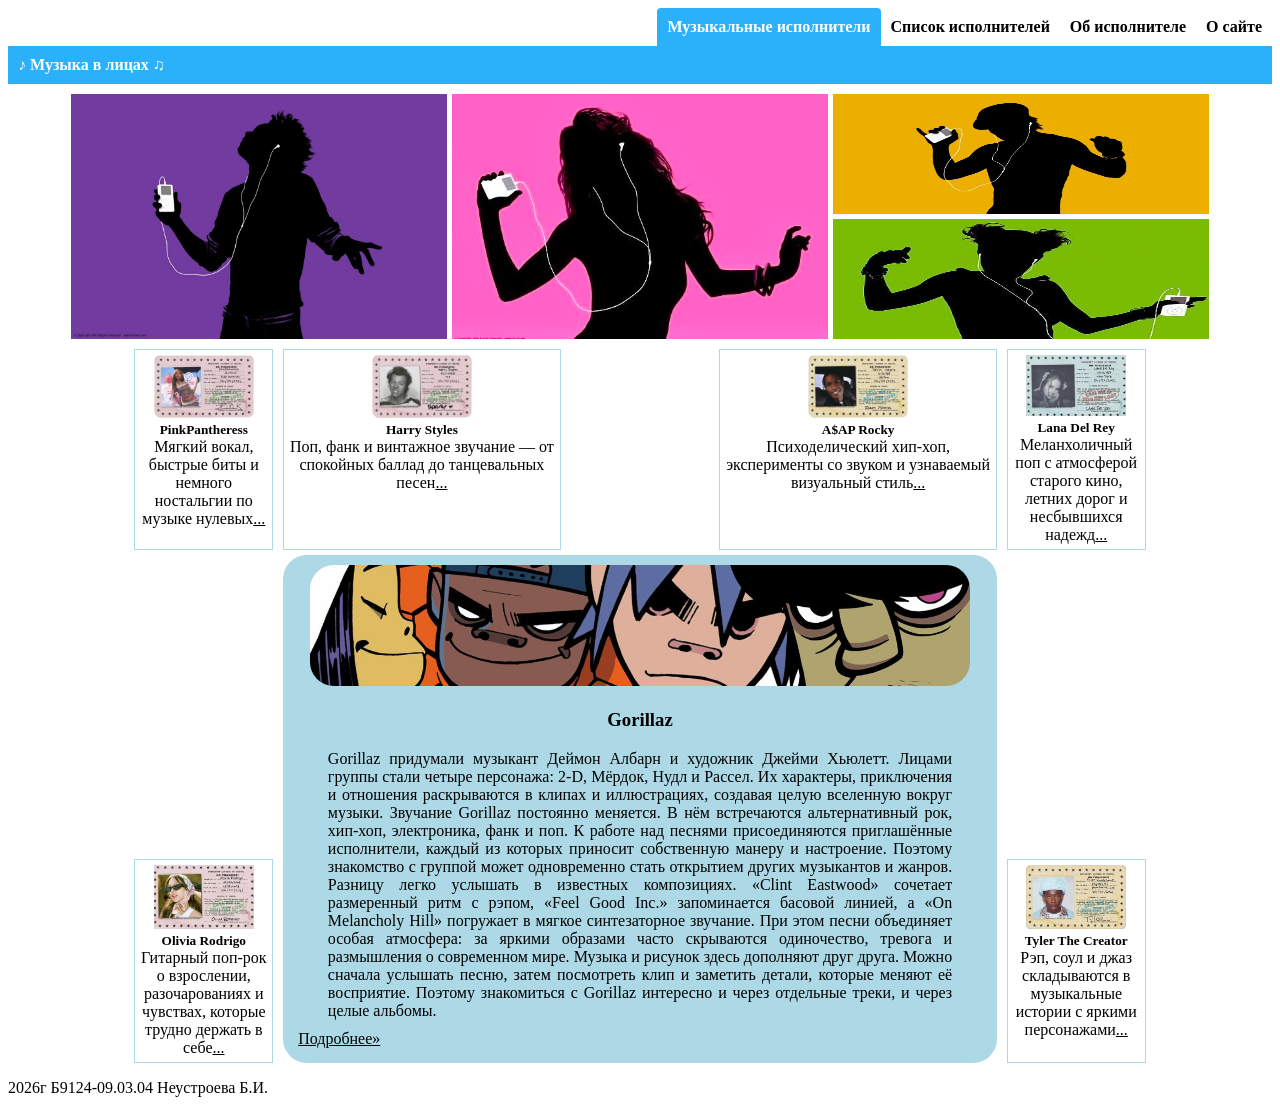
==== commit ebeeb689: "prac_3 content upgrade" ====
--- a/index.html
+++ b/index.html
@@ -97,7 +97,7 @@
 
         <footer>
             <p>
-                2026г Б9124-09.03.04 Неустроева Байаана 
+                2026г Б9124-09.03.04 Неустроева Б.И.
             </p>
         </footer>
         
--- a/style.css
+++ b/style.css
@@ -2,14 +2,14 @@
     display: flex;
     justify-content: flex-end;
 
-    @media (max-width: 600px) {
+    @media (max-width: 700px) {
         flex-wrap: wrap;
     }
 
     h4 {
         margin: 0;
 
-        @media (max-width: 600px) {
+        @media (max-width: 700px) {
             width: 50%;
         }
     }
@@ -26,7 +26,7 @@
         border-radius: 4px 4px 0 0;
         color: white;
 
-        @media (max-width: 600px) {
+        @media (max-width: 700px) {
             border-radius: 4px;
         }
     }
@@ -47,7 +47,7 @@
     grid-template-rows: repeat(2, 120px);
     margin: 10px auto;
 
-    @media (max-width: 600px) {
+    @media (max-width: 700px) {
         display: flex;
         flex-direction: column;
     }
@@ -87,7 +87,7 @@
     grid-column-gap: 10px;
     grid-row-gap: 5px;
 
-    @media (max-width: 600px) {
+    @media (max-width: 700px) {
         display: flex;
         flex-direction: column;
     }
@@ -108,7 +108,7 @@
     }
 
     img {
-        width: 120px;
+        width: 100px;
     }
 }
 
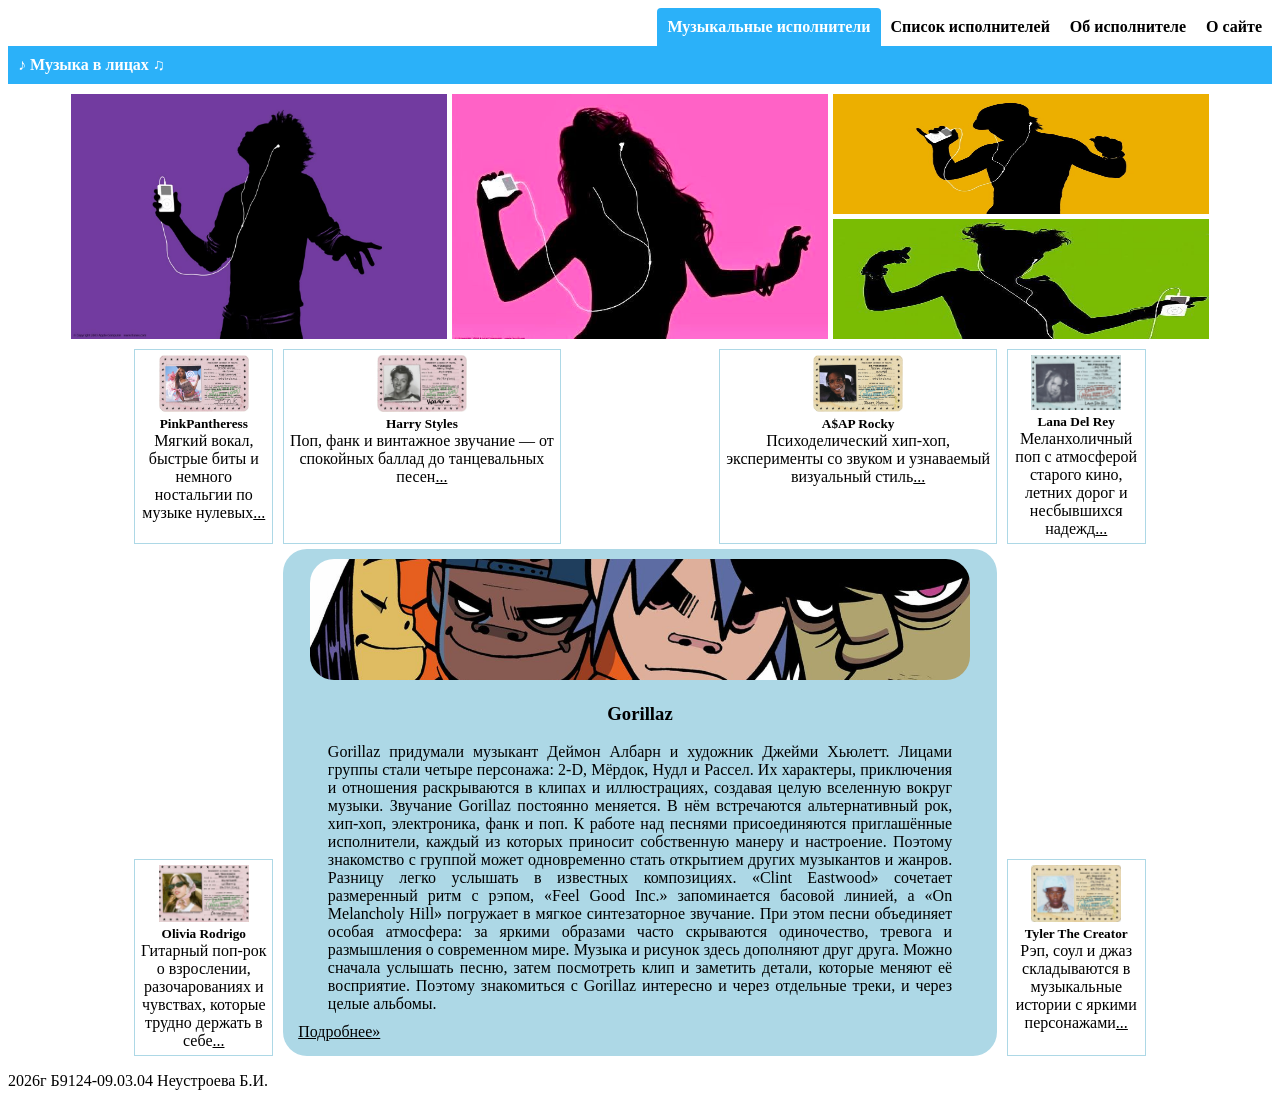
==== commit 98a79da2: "prac_3 content upgrade" ====
--- a/index.html
+++ b/index.html
@@ -1,105 +1,112 @@
 <!DOCTYPE html>
 <html lang="ru">
-    <head>
-        <meta charset="UTF-8">
-        <title>Музыкальные исполнители</title>
-        <link rel="stylesheet" type="text/css" href="style.css">
-    </head>
-    <body>
-        
-        <header>
-            <h4><a class="active" href="index.html">Музыкальные исполнители</a></h4>
-            <h4><a href="table.html">Список исполнителей</a></h4>
-            <h4><a href="#">Об исполнителе</a></h4>
-            <h4><a href="#">О сайте</a></h4>
-        </header>
-        
-        <div class="slogan">
-            ♪ Музыка в лицах ♫
+
+<head>
+    <meta charset="UTF-8">
+    <title>Музыкальные исполнители</title>
+    <link rel="stylesheet" type="text/css" href="style.css">
+</head>
+
+<body>
+
+    <header>
+        <a class="active" href="index.html">Музыкальные исполнители</a>
+        <a href="table.html">Список исполнителей</a>
+        <a href="#">Об исполнителе</a>
+        <a href="#">О сайте</a>
+    </header>
+
+    <div class="slogan">
+        ♪ Музыка в лицах ♫
+    </div>
+
+    <div class="gallery">
+        <div class="img1">
+            <img src="images/purple.jpg" alt="purple">
         </div>
-        
-         <div class="gallery">
-            <div class="img1">
-                <img src="images/purple.jpg" alt="purple">
-            </div>
-            <div class="img2">
-                <img src="images/pink.jpg" alt="pink">
-            </div>
-            <div class="img3">
-                <img src="images/yellow.jpg" alt="yellow">
-            </div>
-            <div class="img4">
-                <img src="images/green.jpg" alt="green">
-            </div>
+        <div class="img2">
+            <img src="images/pink.jpg" alt="pink">
         </div>
+        <div class="img3">
+            <img src="images/yellow.jpg" alt="yellow">
+        </div>
+        <div class="img4">
+            <img src="images/green.jpg" alt="green">
+        </div>
+    </div>
 
-        <div id="content">
-            <div class="artist-card card1">
-                <img src="images/id-pinkpantheress.jpg" alt="id PinkPantheress">
-                <h5>PinkPantheress</h5>
-                <p>Мягкий вокал, быстрые биты и немного ностальгии по музыке нулевых<a href="#">...</a></p>
-            </div>
-            <div class="artist-card card2">
-                <img src="images/id-harry-styles.jpg" alt="id Harry Styles">
-                <h5>Harry Styles</h5>
-                <p>Поп, фанк и винтажное звучание — от спокойных баллад до танцевальных песен<a href="#">...</a></p>
-            </div>
-            <div class="artist-card card3">
-                <img src="images/id-asap-rocky.jpg" alt="id A$AP Rocky">
-                <h5>A$AP Rocky</h5>
-                <p>Психоделический хип-хоп, эксперименты со звуком и узнаваемый визуальный стиль<a href="#">...</a></p>
-            </div>
-            <div class="artist-card card4">
-                <img src="images/id-lana-del-rey.jpg" alt="id Lana Del Rey">
-                <h5>Lana Del Rey</h5>
-                <p>Меланхоличный поп с атмосферой старого кино, летних дорог и несбывшихся надежд<a href="#">...</a></p>
-            </div>
-            <div class="artist-card card5">
-                <img src="images/id-olivia-rodrigo.jpg" alt="id Olivia Rodrigo">
-                <h5>Olivia Rodrigo</h5>
-                <p>Гитарный поп-рок о взрослении, разочарованиях и чувствах, которые трудно держать в себе<a href="#">...</a></p>
-            </div>
-            <div class="main-article">
-                <img src="images/gorillz-banner.jpg" alt="Gorillaz banner">
-                
-                <h3>Gorillaz</h3>
+    <div id="content">
+        <div class="artist-card card1">
+            <img src="images/id-pinkpantheress.jpg" alt="id PinkPantheress">
+            <h5>PinkPantheress</h5>
+            <p>Мягкий вокал, быстрые биты и немного ностальгии по музыке нулевых<a href="#">...</a></p>
+        </div>
+        <div class="artist-card card2">
+            <img src="images/id-harry-styles.jpg" alt="id Harry Styles">
+            <h5>Harry Styles</h5>
+            <p>Поп, фанк и винтажное звучание — от спокойных баллад до танцевальных песен<a href="#">...</a></p>
+        </div>
+        <div class="artist-card card3">
+            <img src="images/id-asap-rocky.jpg" alt="id A$AP Rocky">
+            <h5>A$AP Rocky</h5>
+            <p>Психоделический хип-хоп, эксперименты со звуком и узнаваемый визуальный стиль<a href="#">...</a></p>
+        </div>
+        <div class="artist-card card4">
+            <img src="images/id-lana-del-rey.jpg" alt="id Lana Del Rey">
+            <h5>Lana Del Rey</h5>
+            <p>Меланхоличный поп с атмосферой старого кино, летних дорог и несбывшихся надежд<a href="#">...</a></p>
+        </div>
+        <div class="artist-card card5">
+            <img src="images/id-olivia-rodrigo.jpg" alt="id Olivia Rodrigo">
+            <h5>Olivia Rodrigo</h5>
+            <p>Гитарный поп-рок о взрослении, разочарованиях и чувствах, которые трудно держать в себе<a
+                    href="#">...</a></p>
+        </div>
+        <div class="main-article">
+            <img src="images/gorillz-banner.jpg" alt="Gorillaz banner">
 
-                <p>
-                    Gorillaz придумали музыкант Деймон Албарн и художник Джейми Хьюлетт. 
-                    Лицами группы стали четыре персонажа: 2-D, Мёрдок, Нудл и Рассел. 
-                    Их характеры, приключения и отношения раскрываются в клипах и иллюстрациях, создавая целую вселенную вокруг музыки.
+            <h3>Gorillaz</h3>
 
-                    Звучание Gorillaz постоянно меняется. 
-                    В нём встречаются альтернативный рок, хип-хоп, электроника, фанк и поп. 
-                    К работе над песнями присоединяются приглашённые исполнители, каждый из которых приносит собственную манеру и настроение. 
-                    Поэтому знакомство с группой может одновременно стать открытием других музыкантов и жанров.
+            <p>
+                Gorillaz придумали музыкант Деймон Албарн и художник Джейми Хьюлетт.
+                Лицами группы стали четыре персонажа: 2-D, Мёрдок, Нудл и Рассел.
+                Их характеры, приключения и отношения раскрываются в клипах и иллюстрациях, создавая целую вселенную
+                вокруг музыки.
 
-                    Разницу легко услышать в известных композициях. 
-                    «Clint Eastwood» сочетает размеренный ритм с рэпом, «Feel Good Inc.» запоминается басовой линией, 
-                    а «On Melancholy Hill» погружает в мягкое синтезаторное звучание. 
-                    При этом песни объединяет особая атмосфера: за яркими образами часто скрываются одиночество, тревога и размышления о современном мире.
+                Звучание Gorillaz постоянно меняется.
+                В нём встречаются альтернативный рок, хип-хоп, электроника, фанк и поп.
+                К работе над песнями присоединяются приглашённые исполнители, каждый из которых приносит собственную
+                манеру и настроение.
+                Поэтому знакомство с группой может одновременно стать открытием других музыкантов и жанров.
 
-                    Музыка и рисунок здесь дополняют друг друга. 
-                    Можно сначала услышать песню, затем посмотреть клип и заметить детали, которые меняют её восприятие. 
-                    Поэтому знакомиться с Gorillaz интересно и через отдельные треки, и через целые альбомы.
-                </p>
+                Разницу легко услышать в известных композициях.
+                «Clint Eastwood» сочетает размеренный ритм с рэпом, «Feel Good Inc.» запоминается басовой линией,
+                а «On Melancholy Hill» погружает в мягкое синтезаторное звучание.
+                При этом песни объединяет особая атмосфера: за яркими образами часто скрываются одиночество, тревога и
+                размышления о современном мире.
 
-                <a href="#">Подробнее»</a>
-            </div>
-            <div class="artist-card card6">
-                <img src="images/id-tyler-the-creator.jpg" alt="id Tyler The Creator">
+                Музыка и рисунок здесь дополняют друг друга.
+                Можно сначала услышать песню, затем посмотреть клип и заметить детали, которые меняют её восприятие.
+                Поэтому знакомиться с Gorillaz интересно и через отдельные треки, и через целые альбомы.
+            </p>
 
-                <h5>Tyler The Creator</h5>
+            <a href="#">Подробнее»</a>
+        </div>
+        <div class="artist-card card6">
+            <img src="images/id-tyler-the-creator.jpg" alt="id Tyler The Creator">
 
-                <p>Рэп, соул и джаз складываются в музыкальные истории с яркими персонажами<a href="#">...</a></p>
-            </div>
+            <h5>Tyler The Creator</h5>
+
+            <p>Рэп, соул и джаз складываются в музыкальные истории с яркими персонажами<a href="#">...</a></p>
         </div>
+    </div>
 
-        <footer>
-            <p>
-                2026г Б9124-09.03.04 Неустроева Б.И.
-            </p>
-        </footer>
-        
-    </body>
+    <footer>
+        <p>
+            2026г Б9124-09.03.04 Неустроева Б.И.
+        </p>
+    </footer>
+
+</body>
+
 </html>
--- a/style.css
+++ b/style.css
@@ -6,19 +6,17 @@
         flex-wrap: wrap;
     }
 
-    h4 {
-        margin: 0;
+    a {
+        text-decoration: none;
+        color: black;
+        font-weight: bold;
+        padding: 10px;
 
         @media (max-width: 700px) {
             width: 50%;
+            padding: 10px 0;
+            text-align: center;
         }
-    }
-
-    a {
-        display: block;
-        text-decoration: none;
-        color: black;
-        padding: 10px;
     }
 
     .active {
@@ -108,7 +106,11 @@
     }
 
     img {
-        width: 100px;
+        width: 7vw;
+
+        @media (max-width: 700px) {
+            width: 20vw;
+        }
     }
 }
 
